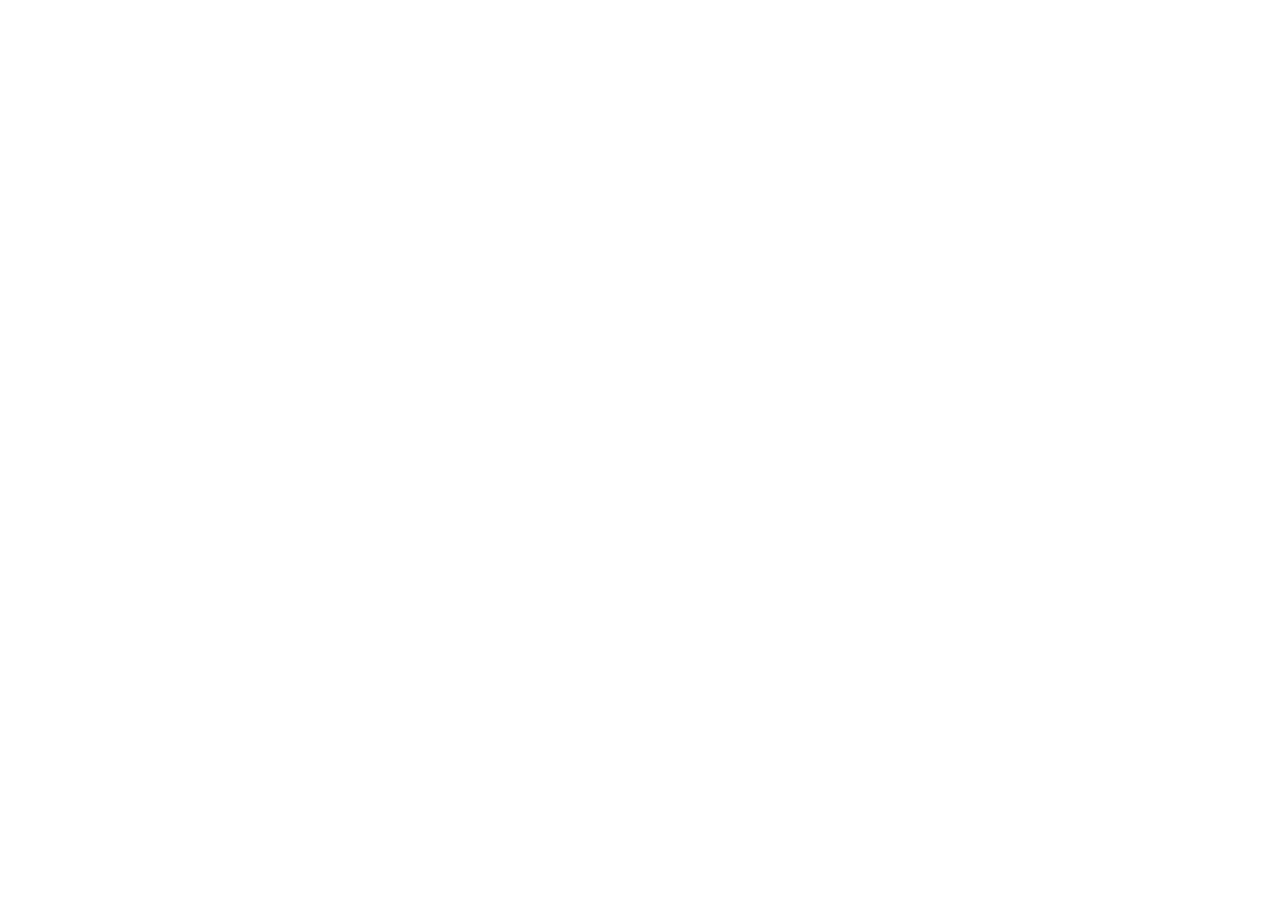
==== index.html @ f75fd9e9 "Попытка выполнения задачи №1" ====
<!doctype html>
<html lang="en">
<head>
    <meta charset="utf-8">
    <meta http-equiv="X-UA-Compatible" content="IE=edge">
    <meta name="viewport" content="width=device-width, initial-scale=1.0">
    <title>JS</title>
</head>
<body>
    <script type="module" src="./main.js"></script>
</body>
</html>
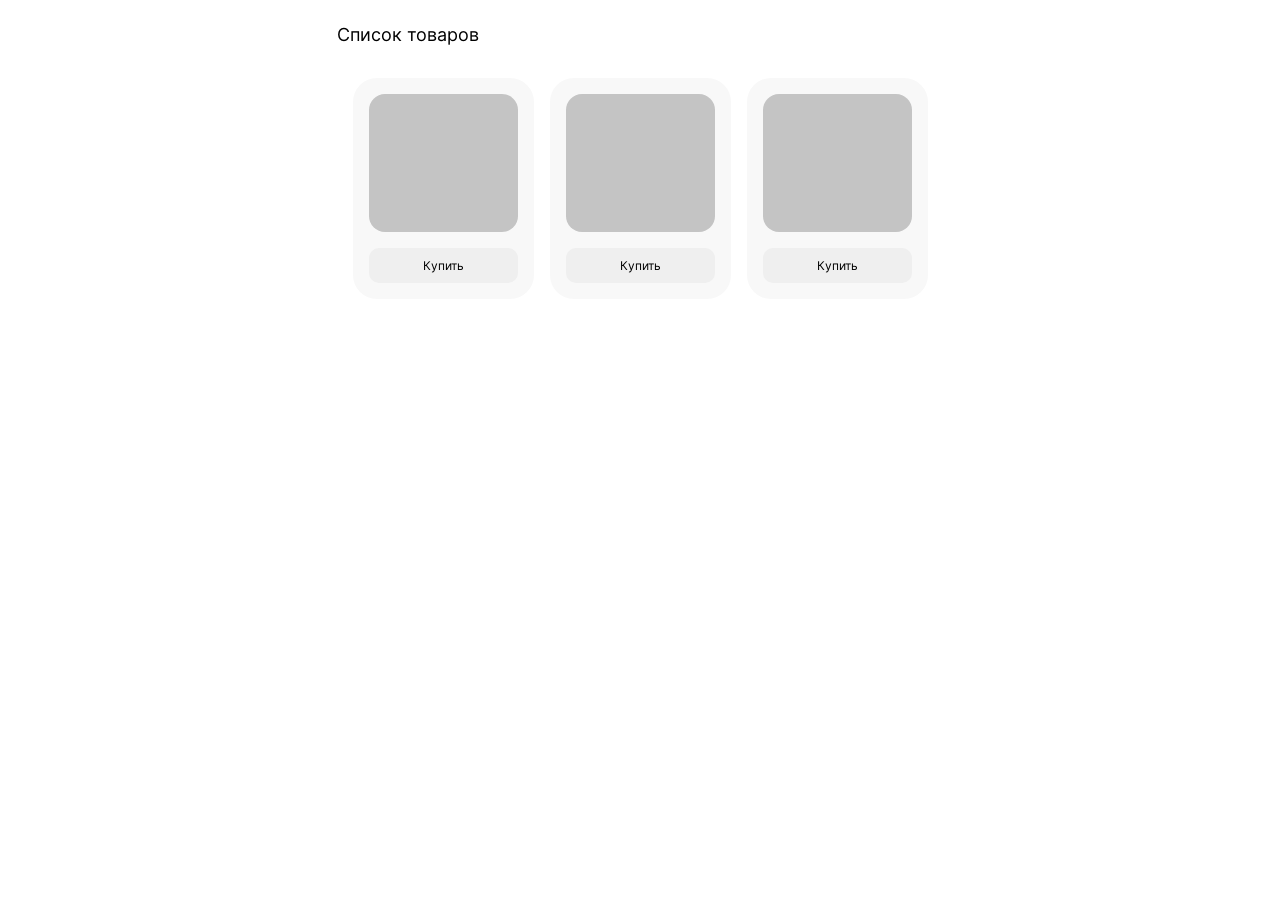
==== commit 14614903: "Выполненное задание №2" ====
--- a/index.html
+++ b/index.html
@@ -1,12 +1,34 @@
 <!doctype html>
 <html lang="en">
+
 <head>
     <meta charset="utf-8">
     <meta http-equiv="X-UA-Compatible" content="IE=edge">
     <meta name="viewport" content="width=device-width, initial-scale=1.0">
-    <title>JS</title>
+    <link rel="stylesheet" href="./css/style.css">
+    <title>HTML</title>
 </head>
+
 <body>
-    <script type="module" src="./main.js"></script>
+    <div class="wrapper">
+        <span class="title">Список товаров</span>
+        <ul class="cards">
+            <li class="card">
+                <!--Скорее всего здесь должна быть картинка-->
+                <!--<img src="" alt="">-->
+                <div class="card-img"></div>
+                <button class="card-btn">Купить</button>
+            </li>
+            <li class="card">
+                <div class="card-img"></div>
+                <button class="card-btn">Купить</button>
+            </li>
+            <li class="card">
+                <div class="card-img"></div>
+                <button class="card-btn">Купить</button>
+            </li>
+        </ul>
+    </div>
 </body>
+
 </html>
--- a/css/style.css
+++ b/css/style.css
@@ -0,0 +1,66 @@
+@font-face {
+  font-family: inter;
+  src: url(../fonts/inter-regular.otf);
+  font-weight: 400;
+  font-style: normal;
+}
+
+.wrapper {
+  padding: 16px;
+  background-color: #ffffff;
+  width: 607px;
+  height: 291px;
+  margin: 0 auto;
+}
+
+.title {
+  font-family: inter;
+  font-weight: 400;
+  font-style: normal;
+  font-size: 18px;
+  line-height: 22px;
+  color: #000000;
+  display: block;
+  margin-bottom: 16px;
+}
+
+.cards {
+  list-style-type: none;
+  display: -webkit-box;
+  display: -ms-flexbox;
+  display: flex;
+  padding: 16px;
+  margin: 0;
+}
+
+.card {
+  background-color: #f8f8f8;
+  margin-right: 16px;
+  padding: 16px;
+  border-radius: 24px;
+}
+
+.card-img {
+  width: 149px;
+  height: 138px;
+  background-color: #c4c4c4;
+  border-radius: 16px;
+  margin-bottom: 16px;
+}
+
+.card-btn {
+  font-family: inter;
+  font-weight: 400;
+  font-style: normal;
+  font-size: 12px;
+  line-height: 15px;
+  color: #000000;
+  padding: 10px 54px;
+  border-radius: 10px;
+  border: none;
+}
+
+.card:last-child {
+  margin-right: 0;
+}
+/*# sourceMappingURL=style.css.map */
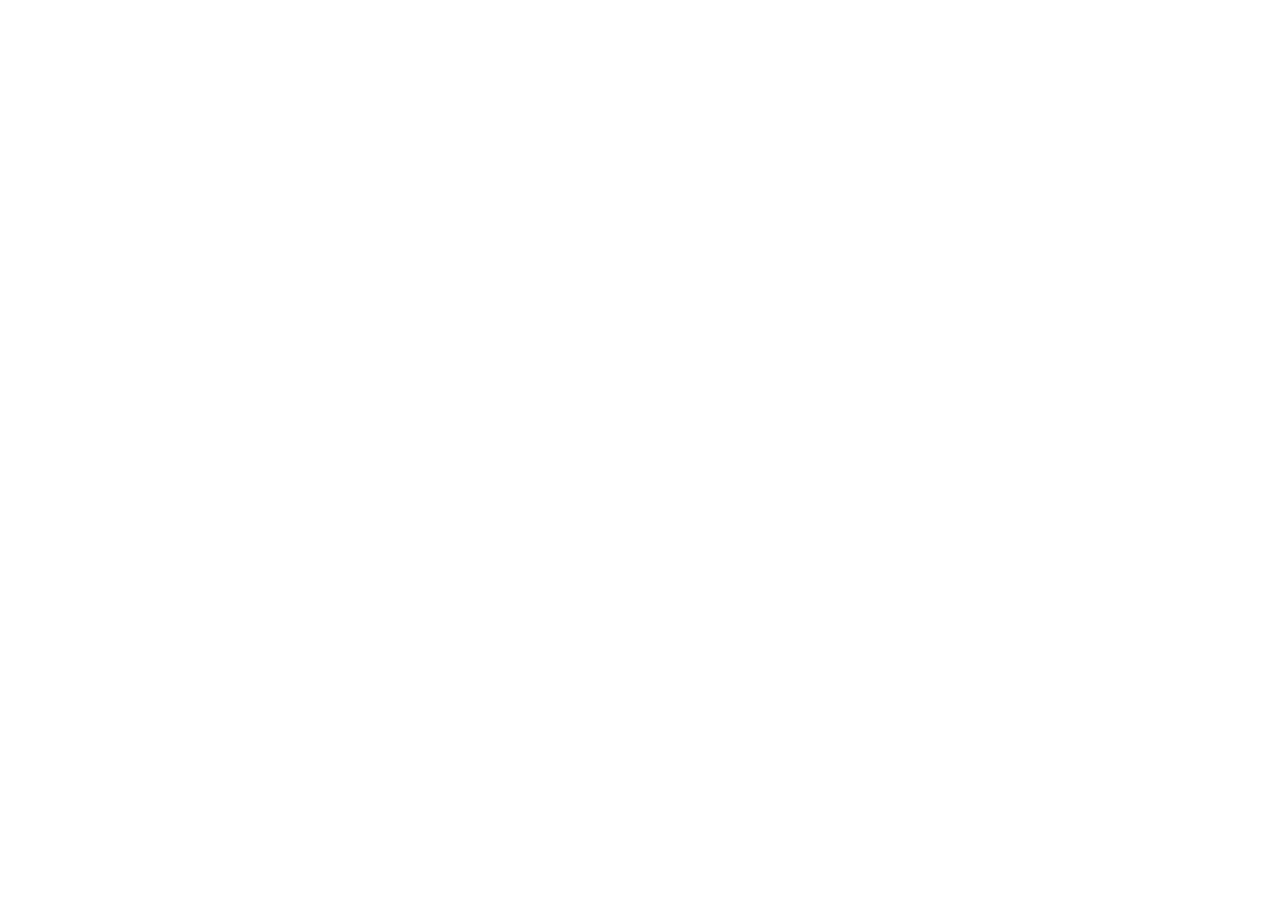
==== commit b7a862f1: "Выполненное задание №3" ====
--- a/index.html
+++ b/index.html
@@ -5,30 +5,12 @@
     <meta charset="utf-8">
     <meta http-equiv="X-UA-Compatible" content="IE=edge">
     <meta name="viewport" content="width=device-width, initial-scale=1.0">
-    <link rel="stylesheet" href="./css/style.css">
     <title>HTML</title>
 </head>
 
 <body>
-    <div class="wrapper">
-        <span class="title">Список товаров</span>
-        <ul class="cards">
-            <li class="card">
-                <!--Скорее всего здесь должна быть картинка-->
-                <!--<img src="" alt="">-->
-                <div class="card-img"></div>
-                <button class="card-btn">Купить</button>
-            </li>
-            <li class="card">
-                <div class="card-img"></div>
-                <button class="card-btn">Купить</button>
-            </li>
-            <li class="card">
-                <div class="card-img"></div>
-                <button class="card-btn">Купить</button>
-            </li>
-        </ul>
-    </div>
+    
+    <script type="module" src="./src/exercise-3.js"></script>
 </body>
 
 </html>
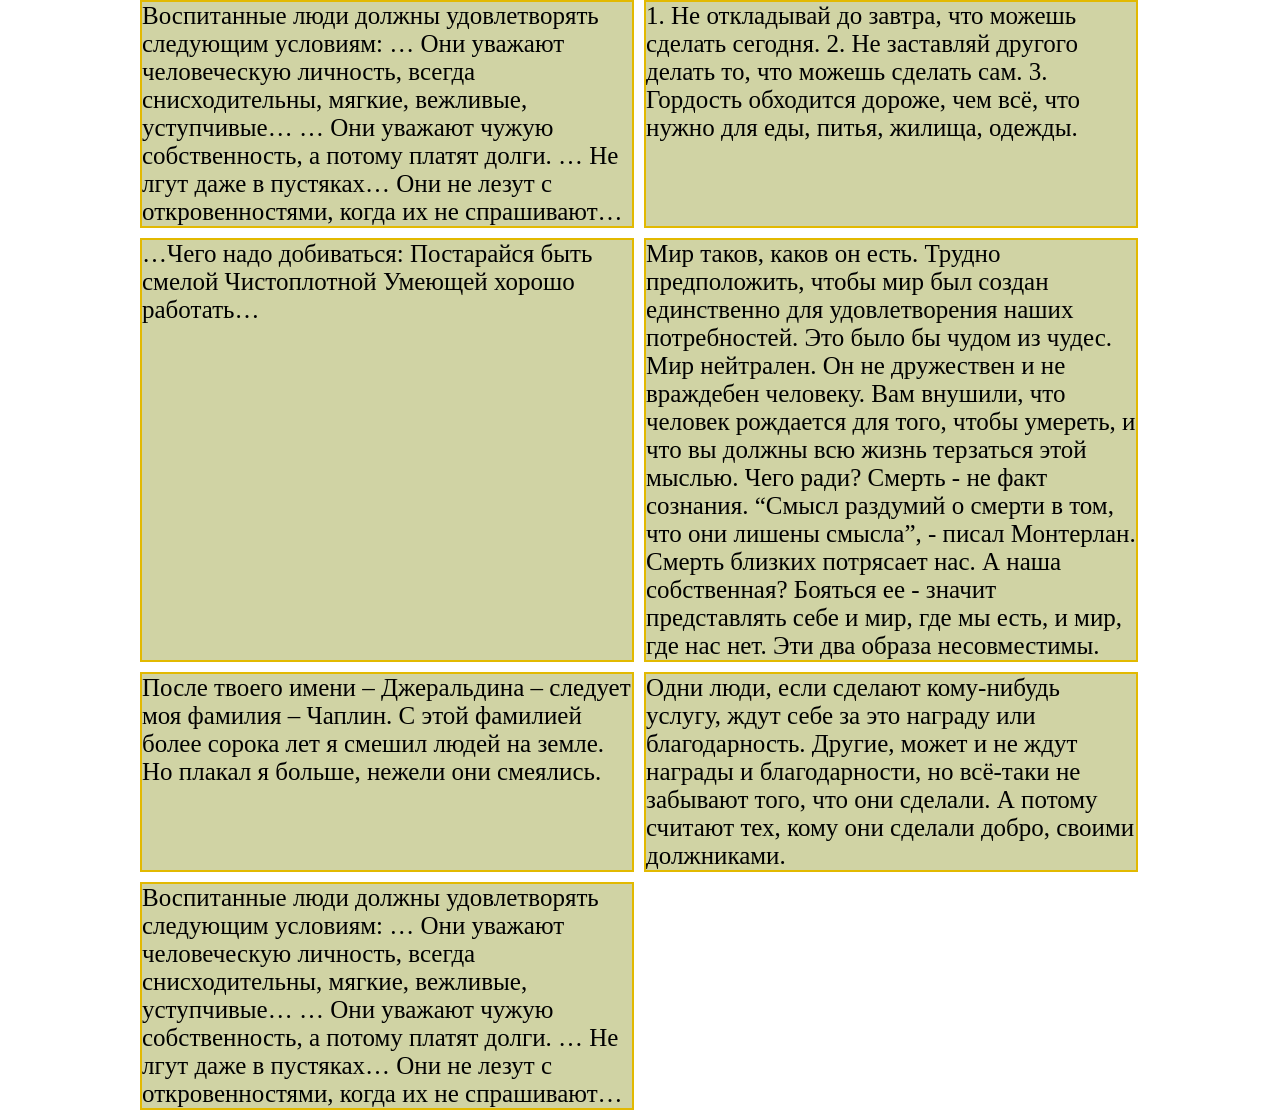
==== commit 062c7a6e: "выполненное задание 5" ====
--- a/index.html
+++ b/index.html
@@ -5,12 +5,48 @@
     <meta charset="utf-8">
     <meta http-equiv="X-UA-Compatible" content="IE=edge">
     <meta name="viewport" content="width=device-width, initial-scale=1.0">
+    <link rel="stylesheet" href="./css/style.css">
     <title>HTML</title>
 </head>
 
 <body>
-    
-    <script type="module" src="./src/exercise-3.js"></script>
+    <div class="root">
+        <div class="el">Воспитанные люди должны удовлетворять следующим условиям:
+            … Они уважают человеческую личность, всегда снисходительны, мягкие, вежливые, уступчивые…
+            … Они уважают чужую собственность, а потому платят долги.
+            … Не лгут даже в пустяках… Они не лезут с откровенностями, когда их не спрашивают…</div>
+        <div class="el">1. Не откладывай до завтра, что можешь сделать сегодня.
+            2. Не заставляй другого делать то, что можешь сделать сам.
+            3. Гордость обходится дороже, чем всё, что нужно для еды, питья, жилища, одежды.</div>
+        <div class="el">…Чего надо добиваться:
+            Постарайся быть смелой
+            Чистоплотной
+            Умеющей хорошо работать…</div>
+        <div class="el">
+            Мир таков, каков он есть. Трудно предположить, чтобы мир был создан единственно для удовлетворения наших
+            потребностей.
+            Это было бы чудом из чудес. Мир нейтрален. Он не дружествен и не враждебен человеку. Вам внушили, что
+            человек рождается для того, чтобы умереть,
+            и что вы должны всю жизнь терзаться этой мыслью. Чего ради? Смерть - не факт сознания. “Смысл раздумий о
+            смерти в том, что они лишены смысла”,
+            - писал Монтерлан. Смерть близких потрясает нас. А наша собственная? Бояться ее - значит представлять себе и
+            мир, где мы есть, и мир, где нас нет.
+            Эти два образа несовместимы.
+        </div>
+        <div class="el">После твоего имени – Джеральдина – следует моя фамилия – Чаплин. С этой фамилией более сорока
+            лет я смешил людей на земле.
+            Но плакал я больше, нежели они смеялись.</div>
+        <div class="el">Одни люди, если сделают кому-нибудь услугу, ждут себе за это награду или благодарность. Другие,
+            может и не ждут награды и благодарности,
+            но всё-таки не забывают того, что они сделали. А потому считают тех, кому они сделали добро, своими
+            должниками.</div>
+        <div class="el">Воспитанные люди должны удовлетворять следующим условиям:
+            … Они уважают человеческую личность, всегда снисходительны, мягкие, вежливые, уступчивые…
+            … Они уважают чужую собственность, а потому платят долги.
+            … Не лгут даже в пустяках… Они не лезут с откровенностями, когда их не спрашивают…</div>
+    </div>
+
+    <script src="./src/exercise-5.js"></script>
 </body>
 
 </html>
--- a/css/style.css
+++ b/css/style.css
@@ -0,0 +1,93 @@
+@charset "UTF-8";
+@font-face {
+  font-family: inter;
+  src: url(../fonts/inter-regular.otf);
+  font-weight: 400;
+  font-style: normal;
+}
+
+.wrapper {
+  padding: 16px;
+  background-color: #ffffff;
+  width: 607px;
+  height: 291px;
+  margin: 0 auto;
+}
+
+.title {
+  font-family: inter;
+  font-weight: 400;
+  font-style: normal;
+  font-size: 18px;
+  line-height: 22px;
+  color: #000000;
+  display: block;
+  margin-bottom: 16px;
+}
+
+.cards {
+  list-style-type: none;
+  display: -webkit-box;
+  display: -ms-flexbox;
+  display: flex;
+  padding: 16px;
+  margin: 0;
+}
+
+.card {
+  background-color: #f8f8f8;
+  margin-right: 16px;
+  padding: 16px;
+  border-radius: 24px;
+}
+
+.card-img {
+  width: 149px;
+  height: 138px;
+  background-color: #c4c4c4;
+  border-radius: 16px;
+  margin-bottom: 16px;
+}
+
+.card-btn {
+  font-family: inter;
+  font-weight: 400;
+  font-style: normal;
+  font-size: 12px;
+  line-height: 15px;
+  color: #000000;
+  padding: 10px 54px;
+  border-radius: 10px;
+  border: none;
+}
+
+.card:last-child {
+  margin-right: 0;
+}
+
+/*~~~~~~~~Газета~~~~~~~~~~~*/
+* {
+  margin: 0;
+}
+
+.root {
+  margin: 0 auto;
+  width: 1000px;
+  display: -webkit-box;
+  display: -ms-flexbox;
+  display: flex;
+  -ms-flex-wrap: wrap;
+      flex-wrap: wrap;
+}
+
+.el {
+  display: inline;
+  font-size: 25px;
+  background-color: #d0d3a4;
+  border: 2px solid #e2b900;
+  display: inline-block;
+  height: auto;
+}
+
+/*~~~end~~~Газета~~~~end~~~~*/
+/*# sourceMappingURL=style.css.map */
